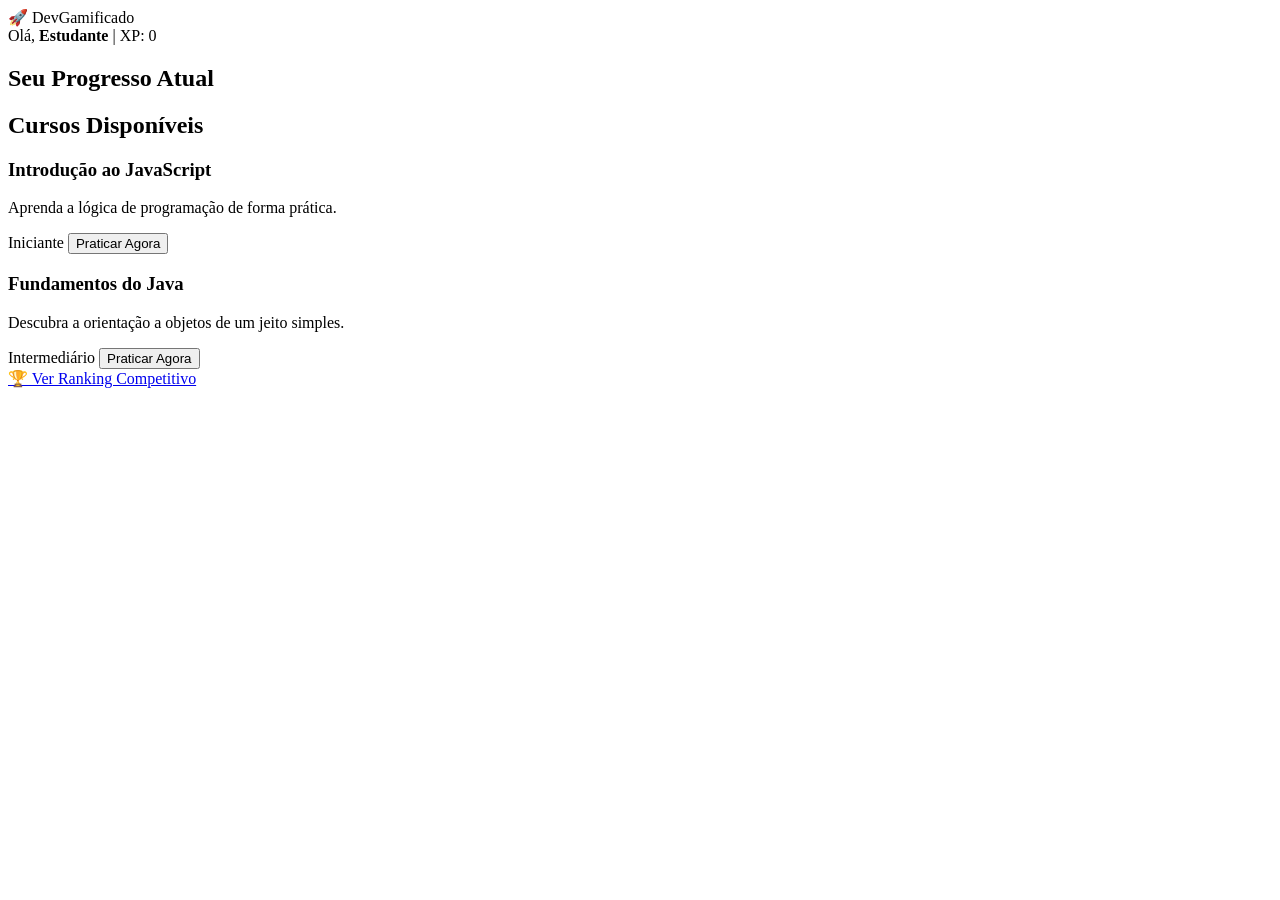
==== A3/index.html @ c8f3a8fd "Add files via upload" ====
<!DOCTYPE html>
<html lang="pt-BR">
<head>
    <meta charset="UTF-8">
    <meta name="viewport" content="width=device-width, initial-scale=1.0">
    <title>DevGamificado - Plataforma de Ensino</title>
    <link rel="stylesheet" href="css/style.css">
</head>
<body>
    <header>
        <div class="logo">🚀 DevGamificado</div>
        <div class="status-usuario">
            <span>Olá, <strong id="nome-aluno">Estudante</strong></span> | 
            <span class="badge-xp">XP: <span id="qtd-xp">0</span></span>
        </div>
    </header>

    <main class="container">
        <section class="progresso-container">
            <h2>Seu Progresso Atual</h2>
            <div class="barra-progresso">
                <div id="progresso-atual" style="width: 0%;"></div>
            </div>
        </section>

        <section class="cursos-section">
            <h2>Cursos Disponíveis</h2>
            <div class="grid-cursos">
                <div class="card-curso">
                    <h3>Introdução ao JavaScript</h3>
                    <p>Aprenda a lógica de programação de forma prática.</p>
                    <span class="nivel facil">Iniciante</span>
                    <button onclick="iniciarCurso('javascript')">Praticar Agora</button>
                </div>
                <div class="card-curso">
                    <h3>Fundamentos do Java</h3>
                    <p>Descubra a orientação a objetos de um jeito simples.</p>
                    <span class="nivel medio">Intermediário</span>
                    <button onclick="iniciarCurso('java')">Praticar Agora</button>
                </div>
            </div>
        </section>
        
        <div class="navegacao">
            <a href="ranking.html" class="btn-nav">🏆 Ver Ranking Competitivo</a>
        </div>
    </main>

    <script src="js/main.js"></script>
</body>
</html>
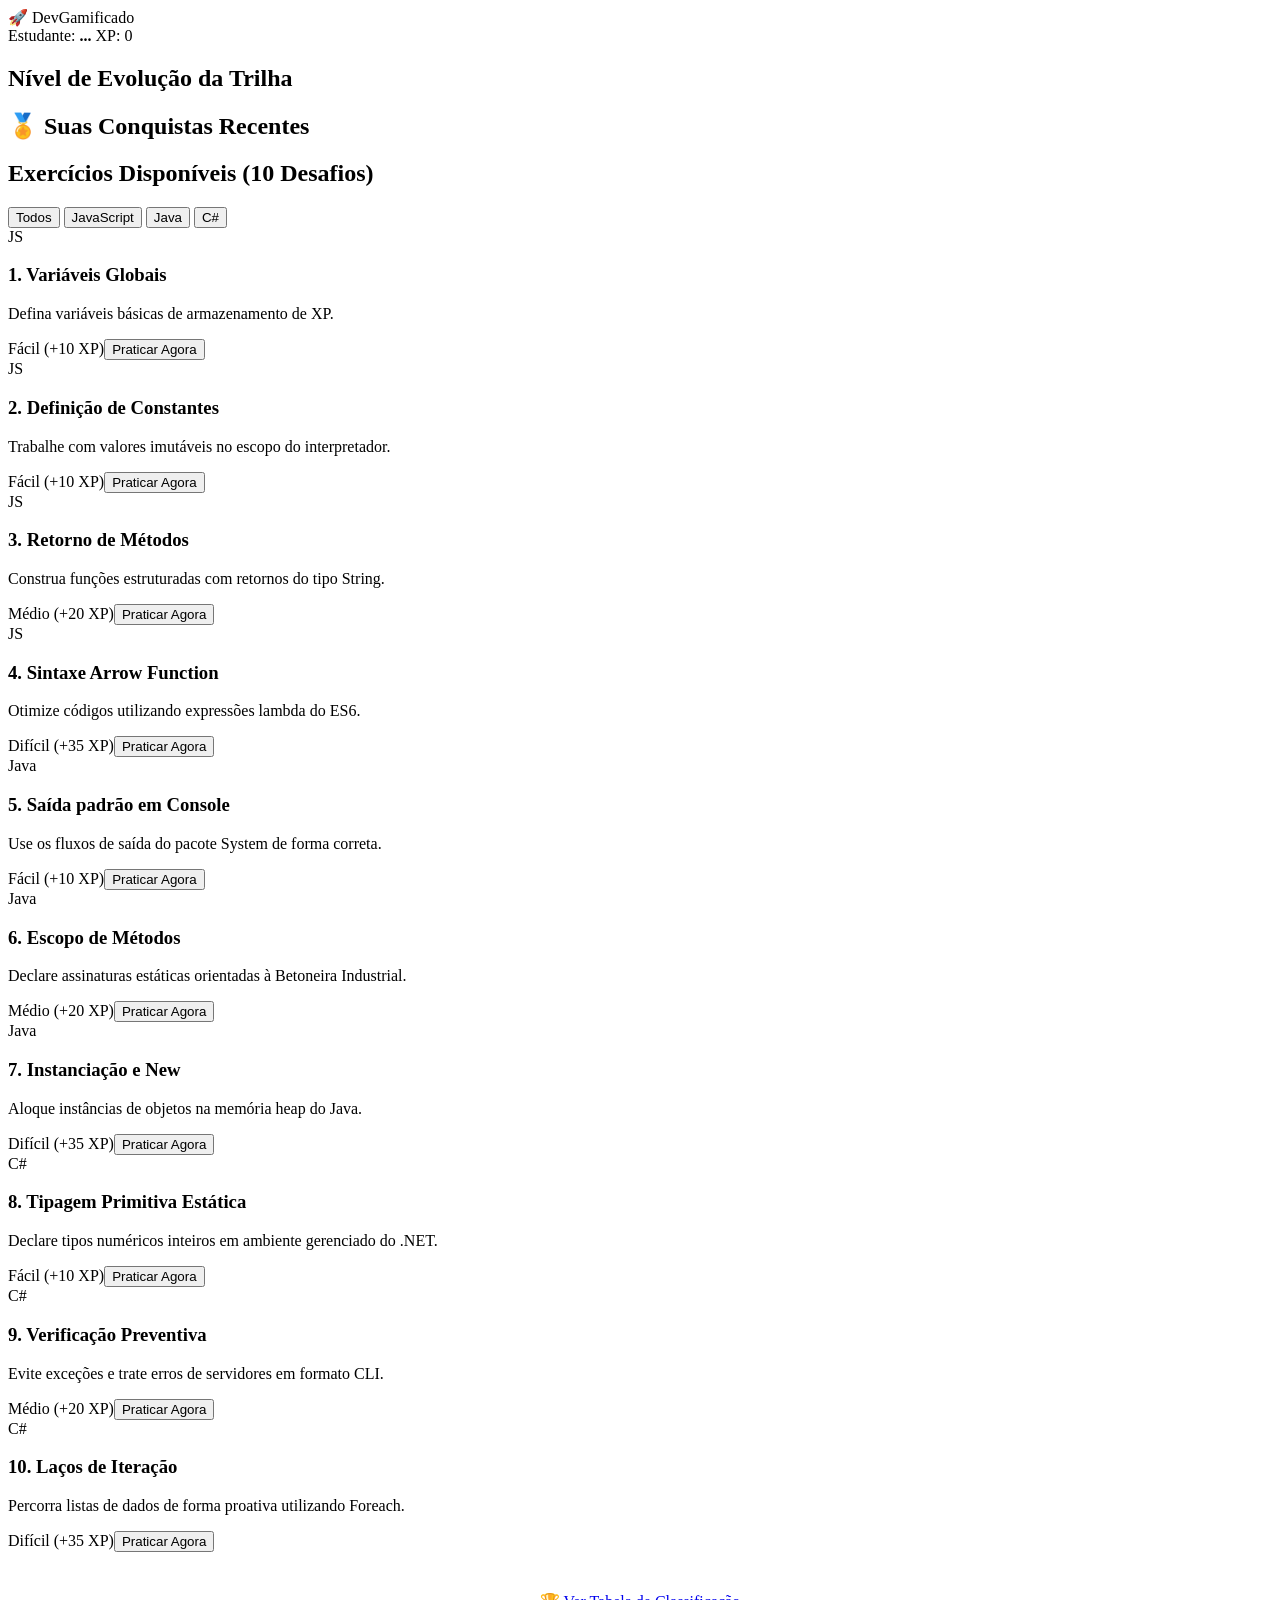
==== commit a79f54db: "Add files via upload" ====
--- a/A3/index.html
+++ b/A3/index.html
@@ -3,49 +3,112 @@
 <head>
     <meta charset="UTF-8">
     <meta name="viewport" content="width=device-width, initial-scale=1.0">
-    <title>DevGamificado - Plataforma de Ensino</title>
+    <title>DevGamificado | Painel</title>
     <link rel="stylesheet" href="css/style.css">
 </head>
 <body>
     <header>
         <div class="logo">🚀 DevGamificado</div>
         <div class="status-usuario">
-            <span>Olá, <strong id="nome-aluno">Estudante</strong></span> | 
+            <span>Estudante: <strong id="nome-aluno">...</strong></span>
             <span class="badge-xp">XP: <span id="qtd-xp">0</span></span>
         </div>
     </header>
 
     <main class="container">
-        <section class="progresso-container">
-            <h2>Seu Progresso Atual</h2>
-            <div class="barra-progresso">
-                <div id="progresso-atual" style="width: 0%;"></div>
-            </div>
+        <section class="card-painel">
+            <h2>Nível de Evolução da Trilha</h2>
+            <div class="barra-progresso"><div id="progresso-atual" style="width: 0%;"></div></div>
+        </section>
+
+        <section class="card-painel">
+            <h2>🏅 Suas Conquistas Recentes</h2>
+            <div id="lista-conquistas" class="flex-conquistas"></div>
         </section>
 
         <section class="cursos-section">
-            <h2>Cursos Disponíveis</h2>
+            <div class="header-filtros">
+                <h2>Exercícios Disponíveis (10 Desafios)</h2>
+                <div class="filtros">
+                    <button onclick="filtrarCursos('todos')">Todos</button>
+                    <button onclick="filtrarCursos('javascript')">JavaScript</button>
+                    <button onclick="filtrarCursos('java')">Java</button>
+                    <button onclick="filtrarCursos('csharp')">C#</button>
+                </div>
+            </div>
+
             <div class="grid-cursos">
-                <div class="card-curso">
-                    <h3>Introdução ao JavaScript</h3>
-                    <p>Aprenda a lógica de programação de forma prática.</p>
-                    <span class="nivel facil">Iniciante</span>
-                    <button onclick="iniciarCurso('javascript')">Praticar Agora</button>
+                <div class="card-curso" data-lang="javascript">
+                    <span class="tag-lang js">JS</span>
+                    <h3>1. Variáveis Globais</h3>
+                    <p>Defina variáveis básicas de armazenamento de XP.</p>
+                    <div class="meta-card"><span class="nivel facil">Fácil (+10 XP)</span><button onclick="irParaExercicio('js_1')" class="btn-acao">Praticar Agora</button></div>
                 </div>
-                <div class="card-curso">
-                    <h3>Fundamentos do Java</h3>
-                    <p>Descubra a orientação a objetos de um jeito simples.</p>
-                    <span class="nivel medio">Intermediário</span>
-                    <button onclick="iniciarCurso('java')">Praticar Agora</button>
+                <div class="card-curso" data-lang="javascript">
+                    <span class="tag-lang js">JS</span>
+                    <h3>2. Definição de Constantes</h3>
+                    <p>Trabalhe com valores imutáveis no escopo do interpretador.</p>
+                    <div class="meta-card"><span class="nivel facil">Fácil (+10 XP)</span><button onclick="irParaExercicio('js_2')" class="btn-acao">Praticar Agora</button></div>
+                </div>
+                <div class="card-curso" data-lang="javascript">
+                    <span class="tag-lang js">JS</span>
+                    <h3>3. Retorno de Métodos</h3>
+                    <p>Construa funções estruturadas com retornos do tipo String.</p>
+                    <div class="meta-card"><span class="nivel medio">Médio (+20 XP)</span><button onclick="irParaExercicio('js_3')" class="btn-acao">Praticar Agora</button></div>
+                </div>
+                <div class="card-curso" data-lang="javascript">
+                    <span class="tag-lang js">JS</span>
+                    <h3>4. Sintaxe Arrow Function</h3>
+                    <p>Otimize códigos utilizando expressões lambda do ES6.</p>
+                    <div class="meta-card"><span class="nivel dificil">Difícil (+35 XP)</span><button onclick="irParaExercicio('js_4')" class="btn-acao">Praticar Agora</button></div>
+                </div>
+
+                <div class="card-curso" data-lang="java">
+                    <span class="tag-lang java">Java</span>
+                    <h3>5. Saída padrão em Console</h3>
+                    <p>Use os fluxos de saída do pacote System de forma correta.</p>
+                    <div class="meta-card"><span class="nivel facil">Fácil (+10 XP)</span><button onclick="irParaExercicio('java_1')" class="btn-acao">Praticar Agora</button></div>
+                </div>
+                <div class="card-curso" data-lang="java">
+                    <span class="tag-lang java">Java</span>
+                    <h3>6. Escopo de Métodos</h3>
+                    <p>Declare assinaturas estáticas orientadas à Betoneira Industrial.</p>
+                    <div class="meta-card"><span class="nivel medio">Médio (+20 XP)</span><button onclick="irParaExercicio('java_2')" class="btn-acao">Praticar Agora</button></div>
+                </div>
+                <div class="card-curso" data-lang="java">
+                    <span class="tag-lang java">Java</span>
+                    <h3>7. Instanciação e New</h3>
+                    <p>Aloque instâncias de objetos na memória heap do Java.</p>
+                    <div class="meta-card"><span class="nivel dificil">Difícil (+35 XP)</span><button onclick="irParaExercicio('java_3')" class="btn-acao">Praticar Agora</button></div>
+                </div>
+
+                <div class="card-curso" data-lang="csharp">
+                    <span class="tag-lang csharp">C#</span>
+                    <h3>8. Tipagem Primitiva Estática</h3>
+                    <p>Declare tipos numéricos inteiros em ambiente gerenciado do .NET.</p>
+                    <div class="meta-card"><span class="nivel facil">Fácil (+10 XP)</span><button onclick="irParaExercicio('csharp_1')" class="btn-acao">Praticar Agora</button></div>
+                </div>
+                <div class="card-curso" data-lang="csharp">
+                    <span class="tag-lang csharp">C#</span>
+                    <h3>9. Verificação Preventiva</h3>
+                    <p>Evite exceções e trate erros de servidores em formato CLI.</p>
+                    <div class="meta-card"><span class="nivel medio">Médio (+20 XP)</span><button onclick="irParaExercicio('csharp_2')" class="btn-acao">Praticar Agora</button></div>
+                </div>
+                <div class="card-curso" data-lang="csharp">
+                    <span class="tag-lang csharp">C#</span>
+                    <h3>10. Laços de Iteração</h3>
+                    <p>Percorra listas de dados de forma proativa utilizando Foreach.</p>
+                    <div class="meta-card"><span class="nivel dificil">Difícil (+35 XP)</span><button onclick="irParaExercicio('csharp_3')" class="btn-acao">Praticar Agora</button></div>
                 </div>
             </div>
         </section>
         
-        <div class="navegacao">
-            <a href="ranking.html" class="btn-nav">🏆 Ver Ranking Competitivo</a>
+        <div style="text-align: center; margin-top: 40px;">
+            <a href="ranking.html" class="btn-navegacao">🏆 Ver Tabela de Classificação</a>
         </div>
     </main>
 
     <script src="js/main.js"></script>
+    <script>window.onload = renderDashboard;</script>
 </body>
 </html>
